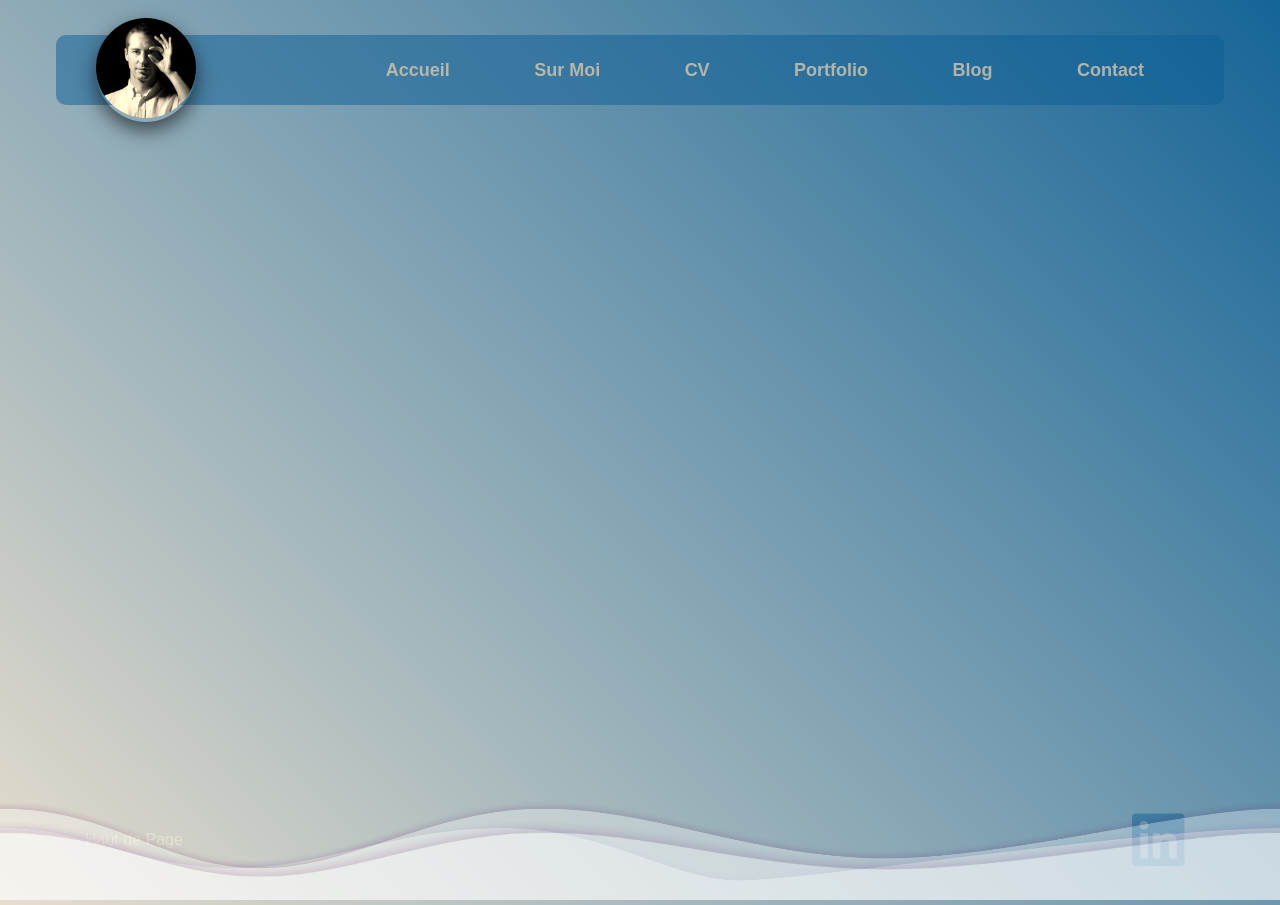
==== blog.html @ e44e3575 "premier commit" ====
<!DOCTYPE html>
<html lang="en">
    <head>
        <meta charset="UTF-8">
        <meta name="viewport" content="width=device-width, initial-scale=1.0">
        <title>Blog / Article</title>
        <link rel="stylesheet" href="css/style.css">
        <link rel="stylesheet" href="css/variables.css">
    </head>
    <body class="wrapper">
        <div id="wrapper"></div>
        <div id="navbar"></div>

        <div id="footer"></div>

        <script src="js/include.js"></script>
    </body>
</html>
---- css/style.css ----
/* =====================  CV  ============================== */

.bubble-container-keywords {
    height: auto;
    width: auto;
    display: inline-flex;
    align-items: center;
    justify-content: center;
    padding: 5px;
    /* z-index: 10; */
}

.keyword {
    display: inline-flex;
    align-items: center;
    justify-content: center;

    padding: 10px 14px;
    border-radius: 999px;

    position: fixed;
}

.container-cv {
    width: 210mm;
    min-height: 297mm;
    background-color: var(--beige);
    margin: 60px auto;
    /* padding: 20px; */
    box-shadow: 0 0 40px rgba(56, 48, 29, 0.7);
}

.header-cv::before {
    content: "";
    position: absolute;
    inset: 0;
    background-image: url(../images/histoire-intelligence-artificielle-ia-robotique-robots-machine-learning.png);
    background-repeat: no-repeat;
    background-position: center;
    background-size: cover;
    filter: blur(0.1px);
    /* transform: scale(1.1); */
    z-index: -1;
}

.header-cv {
    position: relative;
    text-align: center;
    color: var(--noir);
    overflow: hidden;
    display: flex;
    /* gap: 30px; */

}

.img-cv {
    transition: transform 1s ease;
    padding: 20px;

}

.img-cv img {
    width: 100px;
    height: 100px;
    cursor: pointer;
    border-radius: 50%;
    object-fit: cover;
    filter: sepia(60%);
    box-shadow: 0 0 40px rgba(56, 48, 29, 0.7);

}

.img-cv:hover {
    transform: scale(1.2);
}

.name-title {
    flex: 1;
}

.name-title h1 {
    margin: 20px;
    font-size: 42px;
}

.name-title h3 {
    margin-top: 0;
}

hr {
    height: 20px;
    margin: 0;
    padding: 0;
    background-color: var(--jaunedore);
}

.main {
    display: flex;
    width: 100%;
}


.left-cv {
    flex: 1;
    background-color: var(--vertfonceturquoisetrans);
    padding: 10px;
    color: var(--jaunedore);
}

.right-cv {
    flex: 1;
    padding: 10px;
}

.card {
    padding: 5px 10px;
    margin: 10px;
    line-height: 17px;
    border-radius: 5px;
    box-shadow: 0 0 10px rgba(56, 48, 29, 0.2);
    transition: transform 1s ease;
    
}
.cd-left {
    background-color: var(--vertfonceturquoise);
}

.card:hover {
    transform: scale(1.1);
    background-color: var(--blanc);
    box-shadow: 0 0 10px rgba(56, 48, 29, 0.7);
    color: var(--noir);
}


.skill-graph {
    width: 100%;
    text-align: left;

}

.skill-bar {
    background-color: var(--gris);
    height: 10px;
    overflow: hidden;
    margin-bottom: hidden;
}

.skill-bar-fill {
    height: 100%;
    background-color: var(--vertclair);
}

.skill-label {
    font-size: 14px;
    font-weight: bold;
    display: inline-block;
    margin-bottom: 15px;
}

i {
    padding-right: 10px;
}

h2 {
    display: flex;
    justify-content: space-between;
    align-items: center;
}















/* =====================  CONTACT  ============================== */

.contact-container {
    display: flex;
    align-items: center;
    justify-content: space-evenly;
    margin-top: 70px;
    position: relative;
    z-index: 2;
}

.contact-left {
    display: flex;
    flex-direction: column;
    align-items: start;
    gap: 20px;
}

.contact-left-title h1 {
    font-weight: 600;
    color: var(--blanc);
    font-size: 40px;
    margin-bottom: 5px;
}

.contact-left-title hr {
    border: none;
    width: 240px;
    height: 5px;
    background-color: var(--blanc);
    /* border-radius: 20px; */
    margin-bottom: 20px;
}


.contact-inputs {
    width: 400px;
    height: 50px;
    border: none;
    outline: none;
    padding-left: 25px;
    font-weight: 500;
    font-size: 17px;
    color: var(--noir);
    border-radius: 10px;

}

.contact-left textarea {
    height: 140px;
    padding-top: 15px;
    border-radius: 10px;
    max-width: 400px;
}

.contact-inputs:focus {
    border: 4px solid var(--bleumarine);
}

.contact-inputs::placeholder {
    color: var(--gris);
}

.button-container {
    display: flex;
    justify-content: space-between;
    width: 100%;
    gap: 15px;
}

.contact-left button {
    display: flex;
    /* align-items: center; */
    padding: 10px 20px;
    font-size: 16px;
    color: var(--bleumarine);
    gap: 40px;
    border: none;
    border-radius: 10px;
    background-color: var(--bleumarinetrans);
    color: var(--blanc);
    cursor: pointer;
    /* justify-content: space-between; */
}

.contact-left button i {
    height: 15px;
}

.contact-left button i a {
    height: 15px;
    text-decoration: none;
}

.contact-left button:hover {
    color: var(--bleumarine);
    background-color: var(--blanc);
}

.contact-right {
    display: flex;
    flex-direction: column;
    align-items: start;
    gap: 20px;
    font-size: 24px;
    font-weight: bold;
    letter-spacing: 0.3rem;
    background-color: var(--bleumarinetrans);
    padding: 0.1px 20px;
    border-radius: 10px;
}



.liste-contact {
    color: var(--blanc);
    font-size: 20px;
    font-weight: bold;
    letter-spacing: 0.5px;
    line-height: 60px;
}



@media (max-width:800px) {
    .contact-inputs {
        width: 80vw;
    }

    .contact-right {
        display: none;
    }
}
---- css/variables.css ----
* {
    font-family: quebec, 'Gill Sans', 'Gill Sans MT', Calibri, 'Trebuchet MS', sans-serif;
}

:root {
    --jaunedore: rgba(226, 221, 181);
    
    --rouge: rgba(170, 50, 43, 0.8);
    --rougefonce: rgba(82, 13, 3, 0.8);
    --pourpre: rgba(110, 32, 28, 0.8);
    --beige: rgba(215, 199, 173, 0.8);
    --beigetrans: rgba(215, 199, 173, 0.6);
    --bleumarine: rgba(12, 95, 149);
    --bleumarinetrans: rgba(12, 95, 149, 0.5);
    --bleugris: rgba(120, 160, 175);
    --vert: rgba(120, 160, 175);
    --vertclair:rgba(145, 172, 120);
    --vertgris: rgba(106, 151, 117);
    --vertolive: rgba(111, 123, 80);
    --vertfonceturquoise: rgba(60, 110, 119);
    --vertfonceturquoisetrans: rgba(60, 110, 119, 0.5);
    --gris: rgba(166, 149, 133);
    --noir: rgba(56, 48, 29);
    --blanc: rgba(231, 226, 207);
}

body {
    margin: 0;
    padding: 0;
    overflow-x: hidden;
    overflow-y: auto;
}

.wrapper {
    min-height: 100vh;
    background-image: linear-gradient(45deg,
            var(--beigetrans),
            var(--bleumarine),
            var(--bleumarinetrans),
            var(--bleugris),
            var(--vert),
            var(--vertgris),
            /* var(--rouge),
            var(--rougefonce),
            var(--pourpre), */
            var(--beige));
    background-position: 0 0;
    background-size: 1000%;
    background-repeat: no-repeat;
    animation: animate 60s ease infinite;
    padding-top: 5px;
    z-index: 1;
    overflow-x: hidden;
    overflow-y: auto;
}

@keyframes animate {
    0% {
        background-position: 0 30%, 0 0;
    }

    50% {
        background-position: 100% 70%, 0 0;
    }

    100% {
        background-position: 0 30%, 0 0;
    }
}

.bubble {
    position: fixed;
    bottom: -50px;
    min-height: 30px;
    min-width: 30px;
    border-radius: 50%;
    /* filter: blur(4px); */
    animation: floating 10s linear infinite;
}

.bubble:nth-child(1) {
    left: 0;
    animation-delay: 0.6s;
    background-color: var(--blanc);
    opacity: 0.2;
}

.bubble:nth-child(2) {
    left: 10%;
    animation-delay: 3s;
    background-color: var(--blanc);
    opacity: 0.2;
}

.bubble:nth-child(3) {
    left: 20%;
    animation-delay: 2s;
    background-color: var(--blanc);
    opacity: 0.2;
}

.bubble:nth-child(4) {
    left: 30%;
    animation-delay: 5s;
    background-color: var(--blanc);
    opacity: 0.2;
}

.bubble:nth-child(5) {
    left: 40%;
    animation-delay: 1s;
    background-color: var(--blanc);
    opacity: 0.2;
}

.bubble:nth-child(6) {
    left: 50%;
    animation-delay: 7s;
    background-color: var(--blanc);
    opacity: 0.2;
}

.bubble:nth-child(7) {
    left: 60%;
    animation-delay: 4s;
    background-color: var(--blanc);
    opacity: 0.2;
}

.bubble:nth-child(8) {
    left: 70%;
    animation-delay: 8s;
    background-color: var(--blanc);
    opacity: 0.2;
}

.bubble:nth-child(9) {
    left: 80%;
    animation-delay: 6s;
    background-color: var(--blanc);
    opacity: 0.2;
}

.bubble:nth-child(10) {
    left: 90%;
    animation-delay: 4s;
    background-color: var(--blanc);
    opacity: 0.2;
}

@keyframes floating {
    0% {
        transform: translateX(0);
        bottom: 0;
    }

    20% {
        transform: translateX(40px);
    }

    40% {
        transform: translateX(40px);
    }

    60% {
        transform: translateX(-40px);
    }

    80% {
        transform: translateX(20px);
    }

    100% {
        transform: translateX(0);
        bottom: 100vh;
    }
}

/* 
======================================
NAVBAR
====================================== */

nav {
    width: 85%;
    height: 70px;
    border-radius: 10px;
    margin: 30px auto;
    display: flex;
    align-items: center;
    justify-content: space-between;
    padding: 0 40px;
    background-color: var(--bleumarinetrans);
}

nav ul li:hover {
    margin: 18px;
    background-color: var(--bleumarine);
    /* opacity: 0.1; */
    padding: 12px 21px;
    border-radius: 8px;
}

nav ul li a:hover {
    color: var(--blanc);
}

nav ul {
    text-align: right;

}

nav ul li {
    display: inline;
    margin: 0px 40px;
}

nav ul li a {
    text-decoration: none;
    font-size: 18px;
    color: var(--beige);
    font-weight: bold;
}

.img-container {
    display: inline-block;
    border-radius: 50%;
    box-shadow: 0 8px 20px rgba(0, 0, 0, 0.6);
}

.profil {
    width: 100px;
    height: 100px;
    cursor: pointer;
    border-radius: 50%;
    object-fit: cover;
    transition: transform 2s ease, filter 0.6s ease;
    filter: sepia(60%);
}

.profil:hover {
    transform: scale(1.2) rotate(360deg);
    filter: sepia(60%);
}

.profil:active {
    position: fixed;
    inset: 0;
    width: 100vw;
    height: 100vh;
    object-fit: contain;
    /* border-radius: 50%; */
    z-index: 100;
    /* transition: 0ms; */
}

/* 
======================================
FOOTER
====================================== */

.items-footer {
    width: 100%;
    position: fixed;
    bottom: 20px;
    display: flex;
    align-items: center;
    justify-content: space-between;
    padding: 0px 85px;
    box-sizing: border-box;
}

footer a {
    color: var(--blanc);
    text-decoration: none;
    display: inline-block;
}

.items-footer a i {
    background-color: var(--gris-transparent);
    padding: 10px 10px;
    border-radius: 10px;
    font-size: 60px;
    color: var(--bleumarinetrans);
}

.line {
    position: fixed;
    bottom: 0;
    width: 100%;
    overflow: hidden;
    height: 200px;
    pointer-events: none;
    /* background-color: var(--bleumarine); */
    z-index: 2;
}

.line-1 {
    z-index: 15;
    opacity: 0.3;
}

.line-2 {
    z-index: 10;
    opacity: 0.3;
}

.line-3 {
    z-index: 5;
    opacity: 0.3;
}

.wave {
    position: absolute;
    left: 0;
    width: 200%;
    height: 100%;
    background-repeat: repeat no-repeat;
    background-position: 0 bottom;
    transform-origin: center bottom;
}

.wave1 {
    background-image: url(../images/border-img/1.png);
    -webkit-background-size: 50% 80px;
    background-size: 50% 80px;
    animation: vagues 10s linear infinite;
}

.wave2 {
    background-image: url(../images/border-img/2.png);
    -webkit-background-size: 50% 100px;
    background-size: 50% 100px;
    animation: vagues 12s linear infinite;
}

.wave3 {
    background-image: url(../images/border-img/3.png);
    -webkit-background-size: 50% 80px;
    background-size: 50% 80px;
    animation: vagues 14s linear infinite;
}

@keyframes vagues {
    0% {
        transform: translateX(0) translateZ(0) scaleY(1);
    }

    50% {
        transform: translateX(-25%) translateZ(0) scaleY(0.5);
    }

    100% {
        transform: translateX(-50%) translateZ(0) scaleY(1);
    }

}
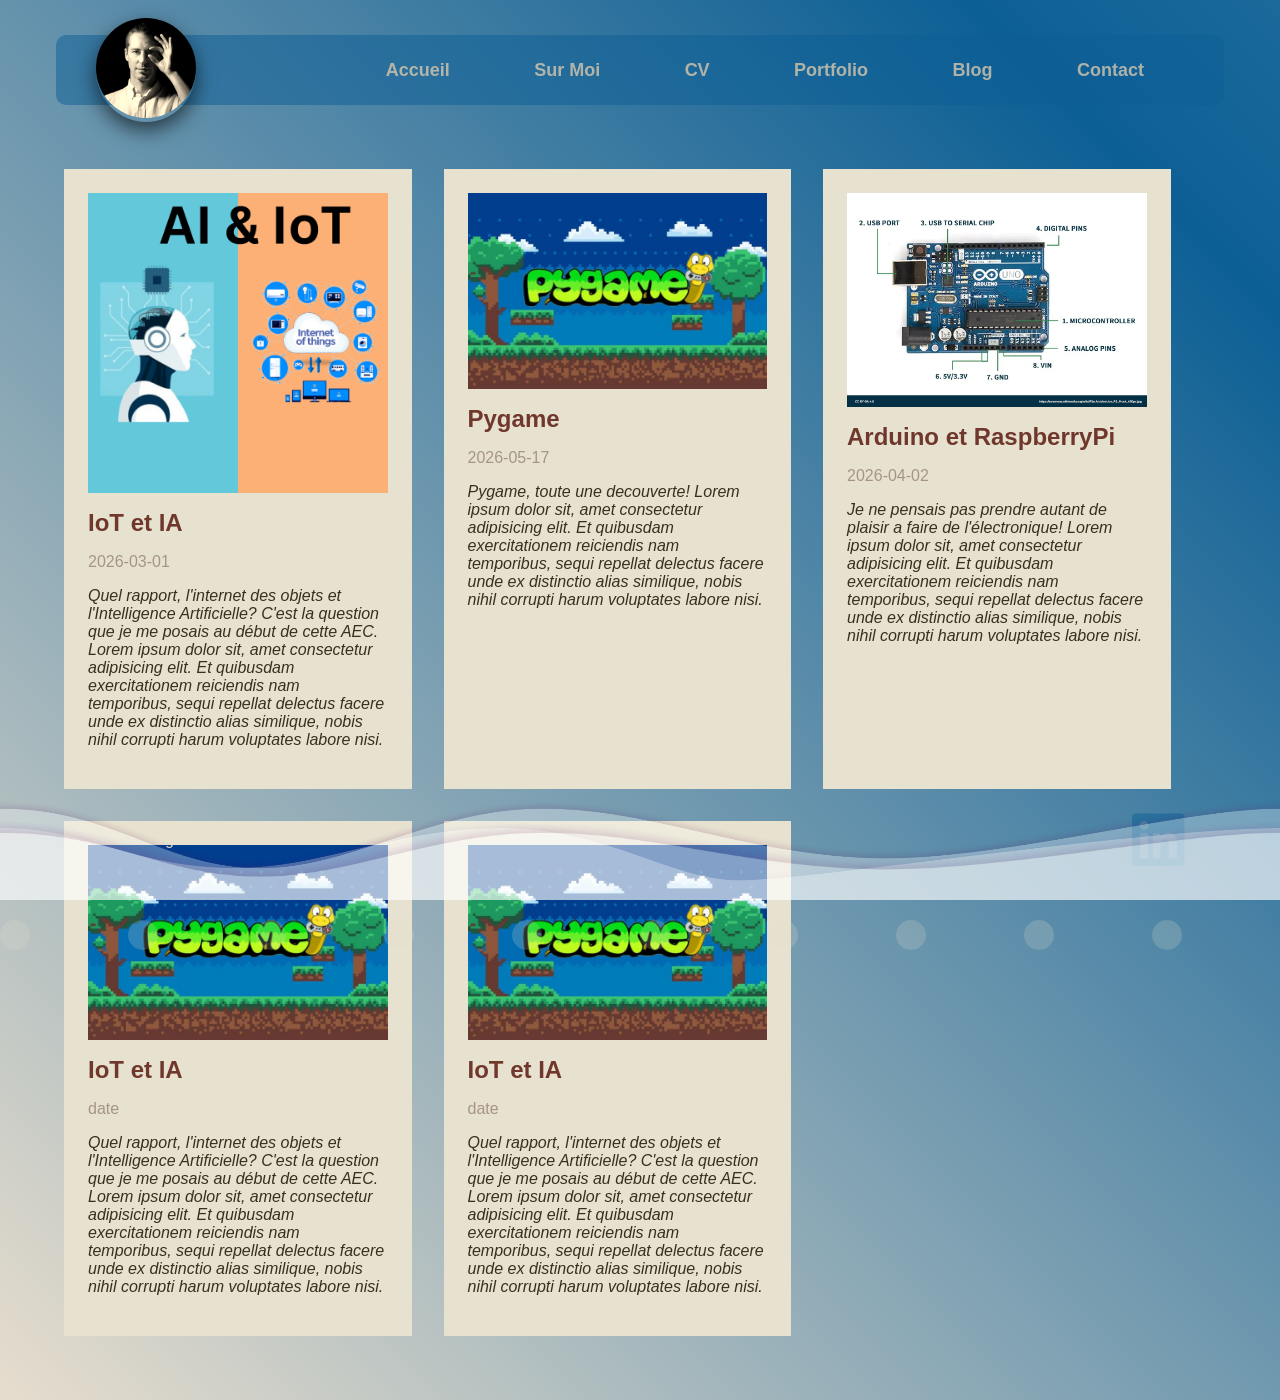
==== commit 4412281d: "blog page a etat acceptable" ====
--- a/blog.html
+++ b/blog.html
@@ -4,13 +4,77 @@
         <meta charset="UTF-8">
         <meta name="viewport" content="width=device-width, initial-scale=1.0">
         <title>Blog / Article</title>
-        <link rel="stylesheet" href="css/style.css">
+        <link rel="icon" href="images/photo_profil.png">
+        <link rel="stylesheet" href="css/blog.css">
         <link rel="stylesheet" href="css/variables.css">
     </head>
     <body class="wrapper">
         <div id="wrapper"></div>
         <div id="navbar"></div>
 
+        <div class="card-container">
+            <div class="card">
+                <img src="images/AI_IoT.png" alt="IA et IoT">
+                <h1>IoT et IA</h1>
+                <h5>2026-03-01</h5>
+                <p>Quel rapport, l'internet des objets et l'Intelligence
+                    Artificielle? C'est la question que je me posais au début de
+                    cette AEC. Lorem ipsum dolor sit, amet consectetur
+                    adipisicing elit. Et quibusdam exercitationem reiciendis nam
+                    temporibus, sequi repellat delectus facere unde ex
+                    distinctio alias similique, nobis nihil corrupti harum
+                    voluptates labore nisi.</p>
+            </div>
+            <div class="card">
+                <img src="images/pygame.jpg" alt="Pygame">
+                <h1>Pygame</h1>
+                <h5>2026-05-17</h5>
+                <p>Pygame, toute une decouverte! Lorem ipsum dolor sit, amet
+                    consectetur
+                    adipisicing elit. Et quibusdam exercitationem reiciendis nam
+                    temporibus, sequi repellat delectus facere unde ex
+                    distinctio alias similique, nobis nihil corrupti harum
+                    voluptates labore nisi.</p>
+            </div>
+            <div class="card">
+                <img src="images/Arduino.png" alt="arduino">
+                <h1>Arduino et RaspberryPi</h1>
+
+                <h5>2026-04-02</h5>
+                <p>Je ne pensais pas prendre autant de plaisir a faire de
+                    l'électronique! Lorem ipsum dolor sit, amet consectetur
+                    adipisicing elit. Et quibusdam exercitationem reiciendis nam
+                    temporibus, sequi repellat delectus facere unde ex
+                    distinctio alias similique, nobis nihil corrupti harum
+                    voluptates labore nisi.</p>
+            </div>
+            <div class="card">
+                <img src="images/pygame.jpg" alt="Pygame">
+                <h1>IoT et IA</h1>
+                <h5>date</h5>
+                <p>Quel rapport, l'internet des objets et l'Intelligence
+                    Artificielle? C'est la question que je me posais au début de
+                    cette AEC. Lorem ipsum dolor sit, amet consectetur
+                    adipisicing elit. Et quibusdam exercitationem reiciendis nam
+                    temporibus, sequi repellat delectus facere unde ex
+                    distinctio alias similique, nobis nihil corrupti harum
+                    voluptates labore nisi.</p>
+            </div>
+            <div class="card">
+                <img src="images/pygame.jpg" alt="Pygame">
+                <h1>IoT et IA</h1>
+                <h5>date</h5>
+                <p>Quel rapport, l'internet des objets et l'Intelligence
+                    Artificielle? C'est la question que je me posais au début de
+                    cette AEC. Lorem ipsum dolor sit, amet consectetur
+                    adipisicing elit. Et quibusdam exercitationem reiciendis nam
+                    temporibus, sequi repellat delectus facere unde ex
+                    distinctio alias similique, nobis nihil corrupti harum
+                    voluptates labore nisi.</p>
+            </div>
+
+        </div>
+
         <div id="footer"></div>
 
         <script src="js/include.js"></script>
--- a/css/blog.css
+++ b/css/blog.css
@@ -0,0 +1,37 @@
+.card-container {
+    display: flex;
+    flex-wrap: wrap;
+    margin: 4rem;
+    gap: 2rem;
+}
+
+.card {
+    /* flex: 1; */
+      /* flex: 0 0 calc((100% - 2rem) / 3); */
+      flex: 0 0 26%;
+    padding: 1.5rem;
+    background-color: var(--blanc);
+}
+
+.card img {
+    width: 100%;
+    height: auto;
+    display: block;
+}
+
+.card h1 {
+    color: var(--rougefonce);
+    font-size: 1.5rem;
+}
+
+.card h5 {
+    font-weight: 200;
+    color: var(--gris);
+    margin: 0;
+}
+
+.card p {
+    font-style: italic;
+    color: var(--noir);
+    margin: 0.5 0;
+}
--- a/css/variables.css
+++ b/css/variables.css
@@ -1,10 +1,11 @@
 * {
-    font-family: quebec, 'Gill Sans', 'Gill Sans MT', Calibri, 'Trebuchet MS', sans-serif;
+    font-family: Quebec, 'Gill Sans', 'Gill Sans MT', Calibri, 'Trebuchet MS', sans-serif;
+    font-size: 100%;
 }
 
 :root {
     --jaunedore: rgba(226, 221, 181);
-    
+
     --rouge: rgba(170, 50, 43, 0.8);
     --rougefonce: rgba(82, 13, 3, 0.8);
     --pourpre: rgba(110, 32, 28, 0.8);
@@ -14,14 +15,39 @@
     --bleumarinetrans: rgba(12, 95, 149, 0.5);
     --bleugris: rgba(120, 160, 175);
     --vert: rgba(120, 160, 175);
-    --vertclair:rgba(145, 172, 120);
+    --vertclair: rgba(145, 172, 120);
     --vertgris: rgba(106, 151, 117);
     --vertolive: rgba(111, 123, 80);
     --vertfonceturquoise: rgba(60, 110, 119);
     --vertfonceturquoisetrans: rgba(60, 110, 119, 0.5);
     --gris: rgba(166, 149, 133);
     --noir: rgba(56, 48, 29);
+    --noirtrans: rgba(56, 48, 29, 0.1);
     --blanc: rgba(231, 226, 207);
+
+    --font-xsmall: 0.75rem;
+    --font-small: 0.85rem;
+    --font-base: 1rem;
+    --font-medium: 1.25rem;
+    --font-large: 1.5rem;
+    --font-xl: 2rem;
+
+    --space-xxs: 0.25rem;
+    /* 4px */
+    --space-xs: 0.5rem;
+    /* 8px */
+    --space-sm: 0.75rem;
+    /* 12px */
+    --space-md: 1rem;
+    /* 16px */
+    --space-lg: 1.5rem;
+    /* 24px */
+    --space-xl: 2rem;
+    /* 32px */
+    --space-2xl: 3rem;
+    /* 48px */
+    --space-3xl: 4rem;
+    /* 64px */
 }
 
 body {
@@ -195,8 +221,7 @@
 
 nav ul li:hover {
     margin: 18px;
-    background-color: var(--bleumarine);
-    /* opacity: 0.1; */
+    background-color: var(--noirtrans);
     padding: 12px 21px;
     border-radius: 8px;
 }
